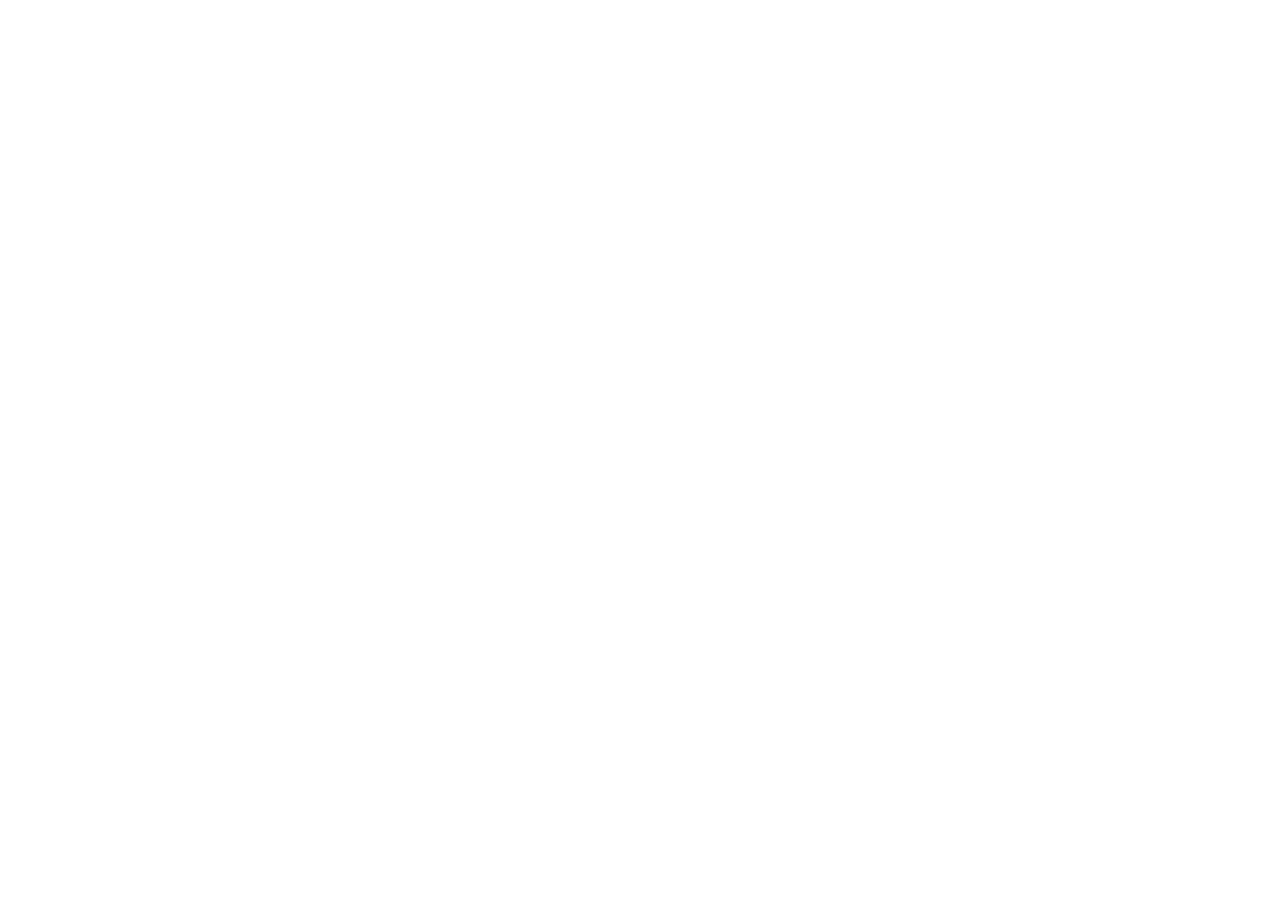
==== index.html @ dd9c003d "first commit" ====
<!DOCTYPE html>
<html lang="en">
<head>
    <meta charset="UTF-8">
    <meta name="viewport" content="width=device-width, initial-scale=1.0">
    <title>Document</title>
</head>
<body>
    <div class="container">
        <div class="box"></div>
    </div>
</body>
</html>
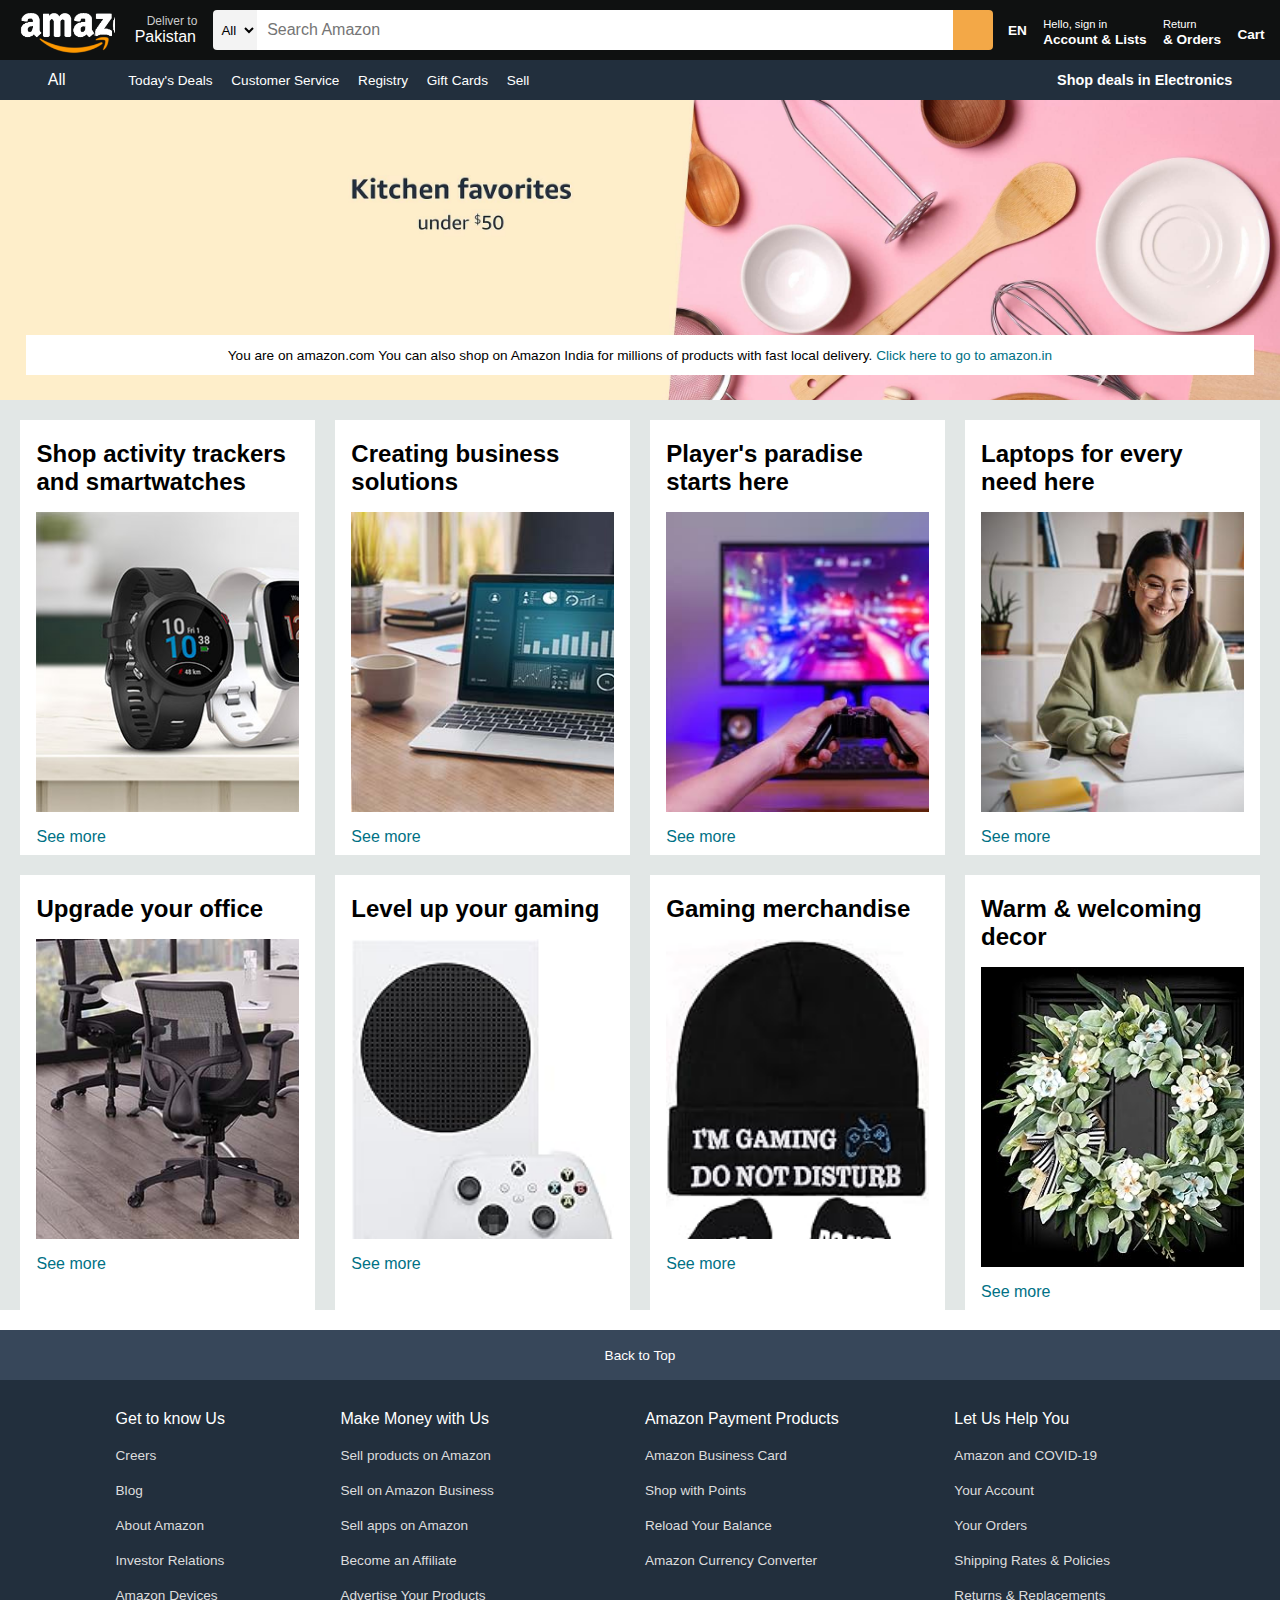
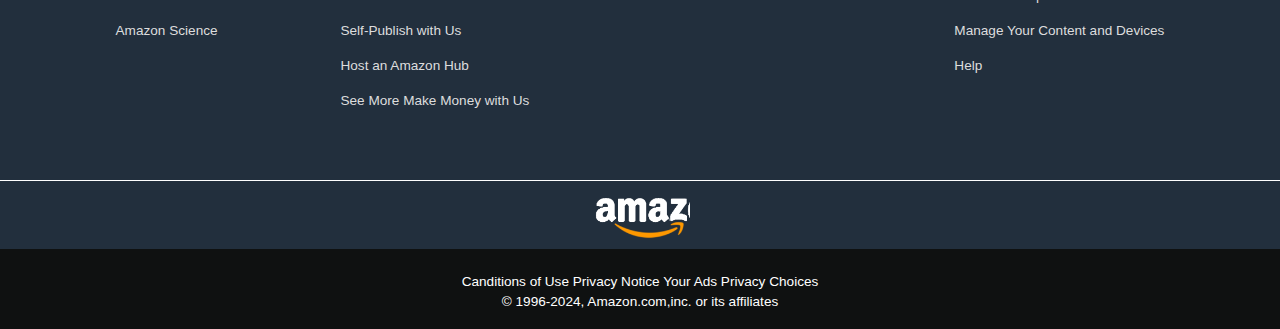
==== commit e5c300b3: "new add" ====
--- a/index.html
+++ b/index.html
@@ -3,11 +3,199 @@
 <head>
     <meta charset="UTF-8">
     <meta name="viewport" content="width=device-width, initial-scale=1.0">
-    <title>Document</title>
+    <title>Amazon.com</title>
+    <link rel="stylesheet" href="https://cdnjs.cloudflare.com/ajax/libs/font-awesome/6.6.0/css/all.min.css" integrity="sha512-Kc323vGBEqzTmouAECnVceyQqyqdsSiqLQISBL29aUW4U/M7pSPA/gEUZQqv1cwx4OnYxTxve5UMg5GT6L4JJg==" crossorigin="anonymous" referrerpolicy="no-referrer" />
+    <link rel="stylesheet" href="style.css">
 </head>
 <body>
-    <div class="container">
-        <div class="box"></div>
-    </div>
+    <header>
+    <div class="navbar">
+        <div class="nav-log border">
+            <div class="logo"></div>
+        </div>
+
+        <div class="nav-address border">
+            <p class="add-first">Deliver to</p>
+            <div class="add-icon">
+                <i class="fa-solid fa-location-dot"></i>
+                <p class="add-second">Pakistan</p>
+            </div>
+        </div>
+
+        <div class="nav-search">
+            <select class="search-select">
+                <option>All</option>
+            </select>
+            <input type="search" placeholder="Search Amazon" class="search-input">
+            <div class="search-icon">
+                <i class="fa-solid fa-magnifying-glass"></i>
+            </div>
+        </div>
+
+        <div class="nav-language border">
+            <i class="fa-brands fa-canadian-maple-leaf"></i>
+            <p class="lang">EN</p>
+        </div>
+
+        <div class="nav-signin border">
+            <p><span class="nav-first">Hello, sign in</span></p>
+            <p class="nav-second">Account & Lists</p>
+        </div>
+
+        <div class="nav-return border">
+            <p><span class="nav-first">Return</span></p>
+            <p class="nav-second">& Orders</p>
+        </div>
+
+        <div class="nav-cart border">
+            <i class="fa-solid fa-cart-shopping"></i>
+            Cart
+        </div>
+    </div>
+
+    <div class="panel">
+        <div class="panel-all border">
+            <i class="fa-solid fa-bars"></i>
+            All
+        </div>
+        <div class="panel-option">
+            <p>Today's Deals</p>
+            <p>Customer Service</p>
+            <p>Registry</p>
+            <p>Gift Cards</p>
+            <p>Sell</p>
+        </div>
+        <div class="panel-deals border">
+            Shop deals in Electronics
+        </div>
+    </div>
+    </header>
+    <div class="hero-section">
+        <div class="hero-msg">
+            <p>You are on amazon.com You can also shop on Amazon India for millions of products with fast local delivery. <a href="#">Click here to go to amazon.in</a></p>
+        </div>
+    </div>
+
+    <div class="shop-section">
+        <div class="box1 box">
+            <div class="box-content">
+                <h2>Shop activity trackers and smartwatches</h2>
+                <div class="box-img" style="background-image: url(images/Shop\ activity\ trackers\ and\ smartwatches.jpg);"></div>
+                <p>See more</p>
+            </div>
+        </div>
+        <div class="box2 box">
+            <div class="box-content">
+                <h2>Creating business solutions</h2>
+                <div class="box-img" style="background-image: url(images/Creating\ business\ solutions.jpg);"></div>
+                <p>See more</p>
+            </div>
+        </div>
+        <div class="box3 box">
+            <div class="box-content">
+                <h2>Player's paradise starts here</h2>
+                <div class="box-img" style="background-image: url(images/Player\'s\ paradise\ starts\ here.jpg);"></div>
+                <p>See more</p>
+            </div>
+        </div>
+        <div class="box4 box">
+            <div class="box-content">
+                <h2>Laptops for every need here</h2>
+                <div class="box-img" style="background-image: url(images/Laptops\ for\ every\ need.jpg);"></div>
+                <p>See more</p>
+            </div>
+        </div>
+
+        <div class="box5 box">
+            <div class="box-content">
+                <h2>Upgrade your office</h2>
+                <div class="box-img" style="background-image: url(images/office\ upgrade.jpg);"></div>
+                <p>See more</p>
+            </div>
+        </div>
+        <div class="box6 box">
+            <div class="box-content">
+                <h2>Level up your gaming</h2>
+                <div class="box-img" style="background-image: url(images/Level\ up\ your\ gaming.jpg);"></div>
+                <p>See more</p>
+            </div>
+        </div>
+        <div class="box7 box">
+            <div class="box-content">
+                <h2>Gaming merchandise</h2>
+                <div class="box-img" style="background-image: url(images/Gaming\ merchandise.jpg);"></div>
+                <p>See more</p>
+            </div>
+        </div>
+        <div class="box8 box">
+            <div class="box-content">
+                <h2>Warm & welcoming decor</h2>
+                <div class="box-img" style="background-image: url(images/Warm\ &\ welcoming\ decor.jpg);"></div>
+                <p>See more</p>
+            </div>
+        </div>
+    </div>
+
+    <footer>
+        <div class="foot-panel1">
+            Back to Top
+        </div>
+
+        <div class="foot-panel2">
+            <ul>
+                <p>Get to know Us</p>
+                <a>Creers</a>
+                <a>Blog</a>
+                <a>About Amazon</a>
+                <a>Investor Relations</a>
+                <a>Amazon Devices</a>
+                <a>Amazon Science</a>
+            </ul>
+            <ul>
+                <p>Make Money with Us</p>
+                <a>Sell products on Amazon</a>
+                <a>Sell on Amazon Business</a>
+                <a>Sell apps on Amazon</a>
+                <a>Become an Affiliate</a>
+                <a>Advertise Your Products</a>
+                <a>Self-Publish with Us</a>
+                <a>Host an Amazon Hub</a>
+                <a>See More Make Money with Us</a>
+            </ul>
+            <ul>
+                <p>Amazon Payment Products</p>
+                <a>Amazon Business Card</a>
+                <a>Shop with Points</a>
+                <a>Reload Your Balance</a>
+                <a>Amazon Currency Converter</a>
+            </ul>
+            <ul>
+                <p>Let Us Help You</p>
+                <a>Amazon and COVID-19</a>
+                <a>Your Account</a>
+                <a>Your Orders</a>
+                <a>Shipping Rates & Policies</a>
+                <a>Returns & Replacements</a>
+                <a>Manage Your Content and Devices</a>
+                <a>Help</a>
+            </ul>
+        </div>
+
+        <div class="foot-panel3">
+            <div class="logo">
+            </div>
+        </div>
+
+        <div class="foot-panel4">
+            <div class="pages">
+                <a>Canditions of Use</a>
+                <a>Privacy Notice</a>
+                <a>Your Ads Privacy Choices</a>
+            </div>
+            <div class="copyright">
+                <a>&copy; 1996-2024, Amazon.com,inc. or its affiliates</a>
+            </div>
+        </div>
+    </footer>
 </body>
 </html>--- a/style.css
+++ b/style.css
@@ -0,0 +1,269 @@
+*{
+    margin: 0;
+    padding: 0;
+    font-family: Arial, Helvetica, sans-serif;
+    border: border-box;
+}
+
+
+/* Box 1 */
+
+
+.navbar {
+    height: 60px;
+    background-color: #0f1111;
+    color: white;
+    display: flex;
+    align-items: center;
+    justify-content: space-evenly;
+}
+
+.nav-log {
+    height: 50px;
+    width: 100px;
+}
+
+.logo {
+    background-image: url(images/logo.png);
+    background-repeat: no-repeat;
+    background-size: cover;
+    height: 50px;
+    width: 100%;
+}
+
+.border {
+    border: 1.5px solid transparent;
+}
+.border:hover {
+    border: 1.5px solid white;
+}
+/* Box 2 */
+.add-first {
+    color: #cccccc;
+    font-size: 0.75rem;
+    margin-left: 15px;
+}
+
+.add-second {
+    font-size: 1rem;
+    margin-left: 3px;
+}
+
+.add-icon {
+    display: flex;
+    align-items: center;
+}
+/* Box3 */
+.nav-search {
+    display: flex;
+    justify-content: space-evenly;
+    width: 780px;
+    height: 40px;
+}
+
+.nav-search:hover {
+    border: 2px solid orange;
+}
+.search-select {
+    background-color: #f3f3f3;
+    width: 50px;
+    text-align: center;
+    border-top-left-radius: 4px;
+    border-bottom-left-radius: 4px;
+    border:none;
+}
+
+.search-input {
+    width: 100%;
+    font-size: 1rem;
+    padding-left: 10px;
+    border:none;
+}
+
+.search-icon {
+    width: 45px;
+    display: flex;
+    justify-content: center;
+    align-items: center;
+    font-size: 1.2rem;
+    background-color: #F3A847;
+    border-top-right-radius: 4px;
+    border-bottom-right-radius: 4px;
+    color: #0f1111;
+}
+
+.nav-language {
+    display: flex;
+}
+.lang {
+    font-size: 0.85rem;
+    font-weight: 700;
+}
+
+/* Box 4 */
+.nav-first {
+    font-size: 0.7rem;
+}
+.nav-second {
+    font-size: 0.85rem;
+    font-weight: 700;
+}
+/* Box 5 */
+.nav-cart i{
+    font-size: 25px;
+}
+
+.nav-cart {
+    font-size: 0.85rem;
+    font-weight: 700;
+}
+/* Panel */
+.panel {
+    height: 40px;
+    background-color: #222f3d;
+    width: 100%;
+    color: white;
+    display: flex;
+    align-items: center;
+    justify-content: space-evenly;
+    margin-right: 10px;
+}
+
+.panel-option p {
+    display: inline;
+    margin-left: 15px;
+}
+
+.panel-option {
+    width: 70%;
+    font-size: 0.85rem;
+}
+
+.panel-deals {
+    font-size: 0.9rem;
+    font-weight: 700;
+}
+/* Hero Section */
+.hero-section {
+    background-image: url(images/hero_img.jpg);
+    height: 300px;
+    background-size: cover;
+    display: flex;
+    justify-content: center;
+    align-items: flex-end;
+}
+
+.hero-msg {
+    background-color: white;
+    color: black;
+    height: 40px;
+    display: flex;
+    justify-content: center;
+    align-items: center;
+    font-size: 0.85rem;
+    width: 96%;
+    margin-bottom: 25px;
+}
+
+.hero-msg a {
+    color: #007185;
+    text-decoration: none;
+}
+/* Shop Section */
+.shop-section {
+    display: flex;
+    flex-wrap: wrap;
+    justify-content: space-evenly;
+    background-color: #e2e7e6;
+}
+
+.box {
+    border: 2px solid;
+    height: 400px;
+    width: 23%;
+    background-color: white;
+    padding: 20px 0px 15px;
+    margin-top: 20px;
+    border: none;
+}
+
+.box-img {
+    height: 300px;
+    background-size: cover;
+    margin-top: 1rem;
+    margin-bottom: 1rem;
+}
+
+.box-content {
+    margin-left: 1rem;
+    margin-right: 1rem;
+}
+
+.box-content p {
+    color: #007185;
+}
+/* Footer */
+footer {
+    margin-top: 20px;
+}
+.foot-panel1 {
+    background-color: #37475a;
+    color: white;
+    height: 50px;
+    display: flex;
+    justify-content: center;
+    align-items: center;
+    font-size: 0.85rem;
+}
+
+.foot-panel2 {
+    background-color: #222f3d;
+    color: white;
+    height: 400px;
+    display: flex;
+    justify-content: space-evenly;
+}
+
+ul {
+    margin-top: 30px;
+}
+
+ul a {
+    display: block;
+    font-size: 0.85rem;
+    margin-top: 20px;
+    color: #dddddd;
+}
+
+.foot-panel3 {
+    background-color: #222f3d;
+    color: white;
+    border-top: 0.5px solid white;
+    height: 68px;
+    display: flex;
+    justify-content: center;
+    align-items: center;
+}
+
+.logo {
+    background-image: url(images/logo.png);
+    background-size: cover;
+    height: 50px;
+    width: 100px;
+}
+
+.foot-panel4 {
+    background-color: #0f1111;
+    color: white;
+    height: 80px;
+    font-size: 0.85rem;
+    text-align: center;
+}
+
+.pages {
+    padding-top: 25px;
+}
+
+.copyright {
+    padding-top: 5px;
+}